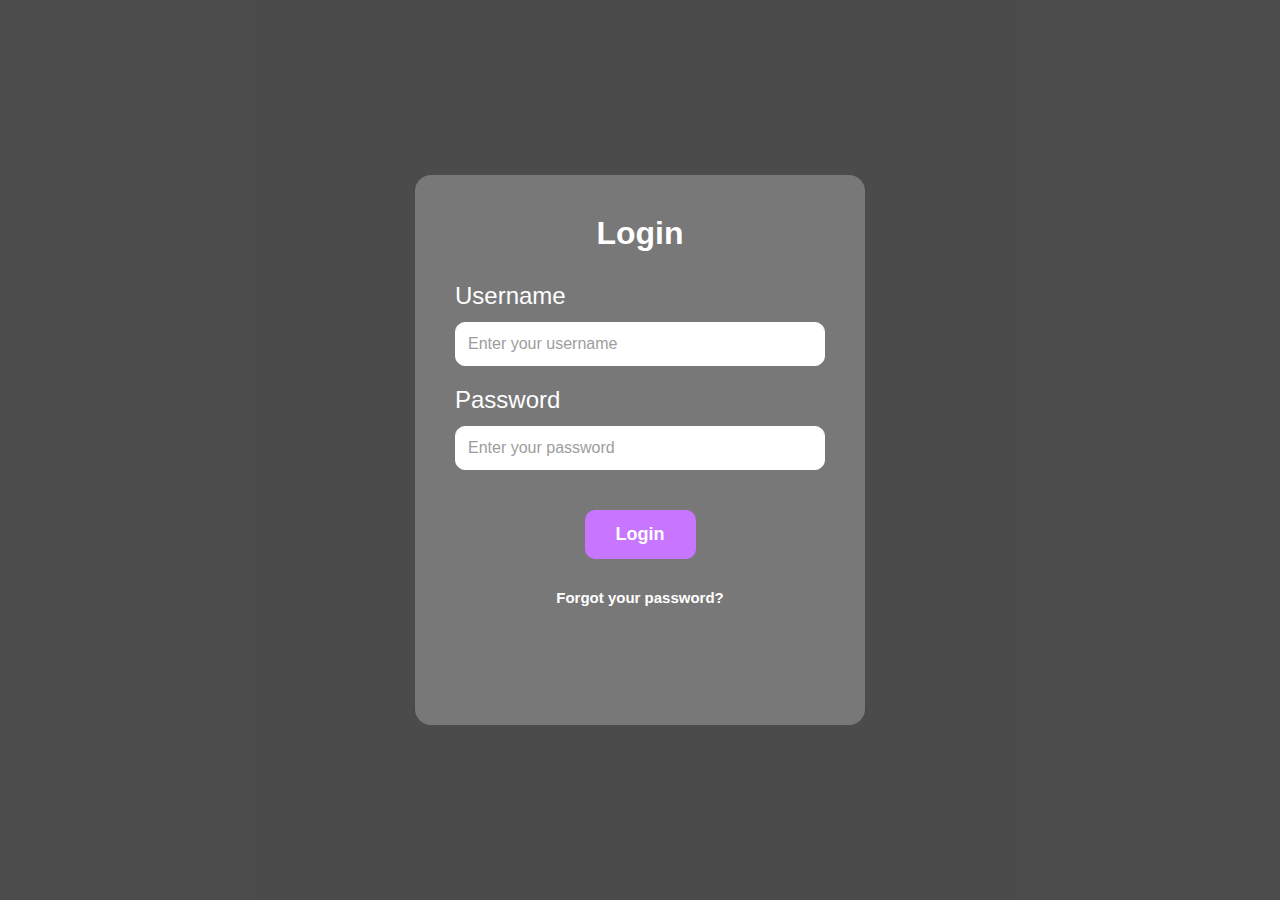
==== login.html @ b3a0b08c "Add files via upload" ====
<!DOCTYPE html>
<html lang="en">

<head>
    <meta charset="UTF-8">
    <meta name="viewport" content="width=device-width, initial-scale=1.0">
    <title>Login</title>
    <style>
        * {
            margin: 0;
            padding: 0;
            box-sizing: border-box;
        }

        body {
            font-family: 'Nunito', sans-serif;
            display: flex;
            justify-content: center;
            align-items: center;
            height: 100vh;
            background-image: url(Img&icons/bgb.jpg);
            background-position: center;
            background-size: cover;
            background-repeat: no-repeat;


        }

        .login-container {
            display: flex;
            justify-content: center;
            align-items: center;
            width: 100%;
            height: 100%;
            opacity: 0.7;
            position: absolute;
            top: 0;
            background-color: black;


        }

        .login-box {
            padding: 40px;
            box-shadow: 0px 8px 20px rgba(0, 0, 0, 0.15);
            border-radius: 16px;
            height: 550px;
            width: 450px;
            text-align: center;
            color: #ffffff;
            position: relative;
            background: rgba(255, 255, 255, 0.247);
        }




        .login-box h2 {
            margin-bottom: 30px;
            font-size: 32px;
            color: #ffffff;
            font-weight: 600;
        }

        .input-box {
            margin-bottom: 20px;
            text-align: left;
        }

        .input-box label {
            display: block;
            margin-bottom: 12px;
            font-size: 24px;
            color: #ffffff;
            font-weight: 400;
        }

        .input-box input {
            width: 100%;
            padding: 12px;
            border: 1px solid #ffffff;
            border-radius: 10px;
            font-size: 16px;
            outline: none;
            background-color: #ffffff;
            transition: border-color 0.3s ease, box-shadow 0.3s ease;
        }

        .input-box input:focus {
            border-color: #00aaff;
            box-shadow: 0px 0px 8px rgba(0, 170, 255, 0.4);
        }

        .button-box {
            margin-top: 40px;
        }

        .button-box button {
            width: 30%;
            padding: 14px;
            background-color: #b13cff;
            color: #ffffff;
            border: none;
            border-radius: 10px;
            font-size: 18px;
            cursor: pointer;
            font-weight: 600;
        }


        .forgot-password {
            margin-top: 30px;
            font-size: 15px;
        }

        .forgot-password a {
            color: white;
            text-decoration: none;
            font-weight: 600;
        }

        .forgot-password a:hover {
            text-decoration: underline;
        }
    </style>
</head>

<body>

    <div class="login-container">
        <div class="login-box">
            <h2>Login</h2>
            <form action="#">
                <div class="input-box">
                    <label for="username">Username</label>
                    <input type="text" id="email" placeholder="Enter your username" required>
                </div>
                <div class="input-box">
                    <label for="password">Password</label>
                    <input type="password" id="password" placeholder="Enter your password" required>
                </div>
                <div class="button-box">
                    <button type="submit" id="submit-btn">Login</button>
                </div>
                <p class="forgot-password"><a href="signup.html">Forgot your password?</a></p>
            </form>
        </div>
    </div>
    <script>
        document.querySelector("#submit-btn").addEventListener("click", (e) => {
            const email = document.querySelector("#email").value;
            if (!email.includes("@")) {
                e.preventDefault();
                alert("Please enter a valid email!");
            }
        });

    </script>
</body>

</html>
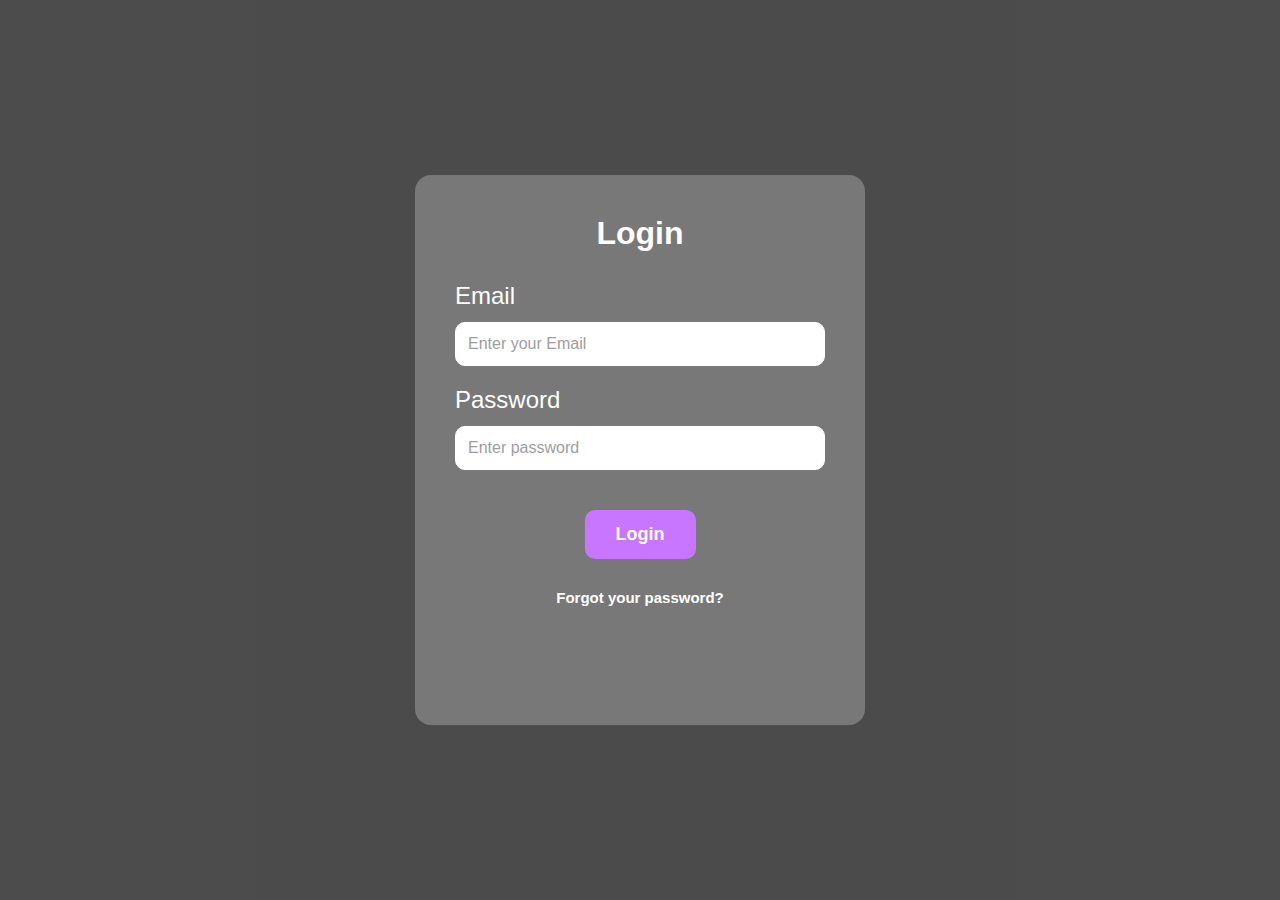
==== commit dac5d2d2: "login.html" ====
--- a/login.html
+++ b/login.html
@@ -126,18 +126,17 @@
 </head>
 
 <body>
-
     <div class="login-container">
         <div class="login-box">
             <h2>Login</h2>
-            <form action="#">
+            <form name="myform" onsubmit="return validation()">
                 <div class="input-box">
-                    <label for="username">Username</label>
-                    <input type="text" id="email" placeholder="Enter your username" required>
+                    <label for="email">Email</label>
+                    <input type="email" id="email" name="email" placeholder="Enter your Email" required>
                 </div>
                 <div class="input-box">
                     <label for="password">Password</label>
-                    <input type="password" id="password" placeholder="Enter your password" required>
+                    <input type="password" id="password" name="password" placeholder="Enter password" required>
                 </div>
                 <div class="button-box">
                     <button type="submit" id="submit-btn">Login</button>
@@ -146,16 +145,24 @@
             </form>
         </div>
     </div>
+
     <script>
-        document.querySelector("#submit-btn").addEventListener("click", (e) => {
-            const email = document.querySelector("#email").value;
-            if (!email.includes("@")) {
-                e.preventDefault();
-                alert("Please enter a valid email!");
+        function validation() {
+            let email = document.myform.email.value;
+            let password = document.myform.password.value;
+
+            if (email == null || email == "") {
+                alert("Enter a valid email.");
+                return false;
             }
-        });
+            if (password.length < 6) {
+                alert("Password must be at least 6 characters long.");
+                return false;
+            }
+            return true;
+        }
+    </script>
 
-    </script>
 </body>
 
-</html>+</html>
